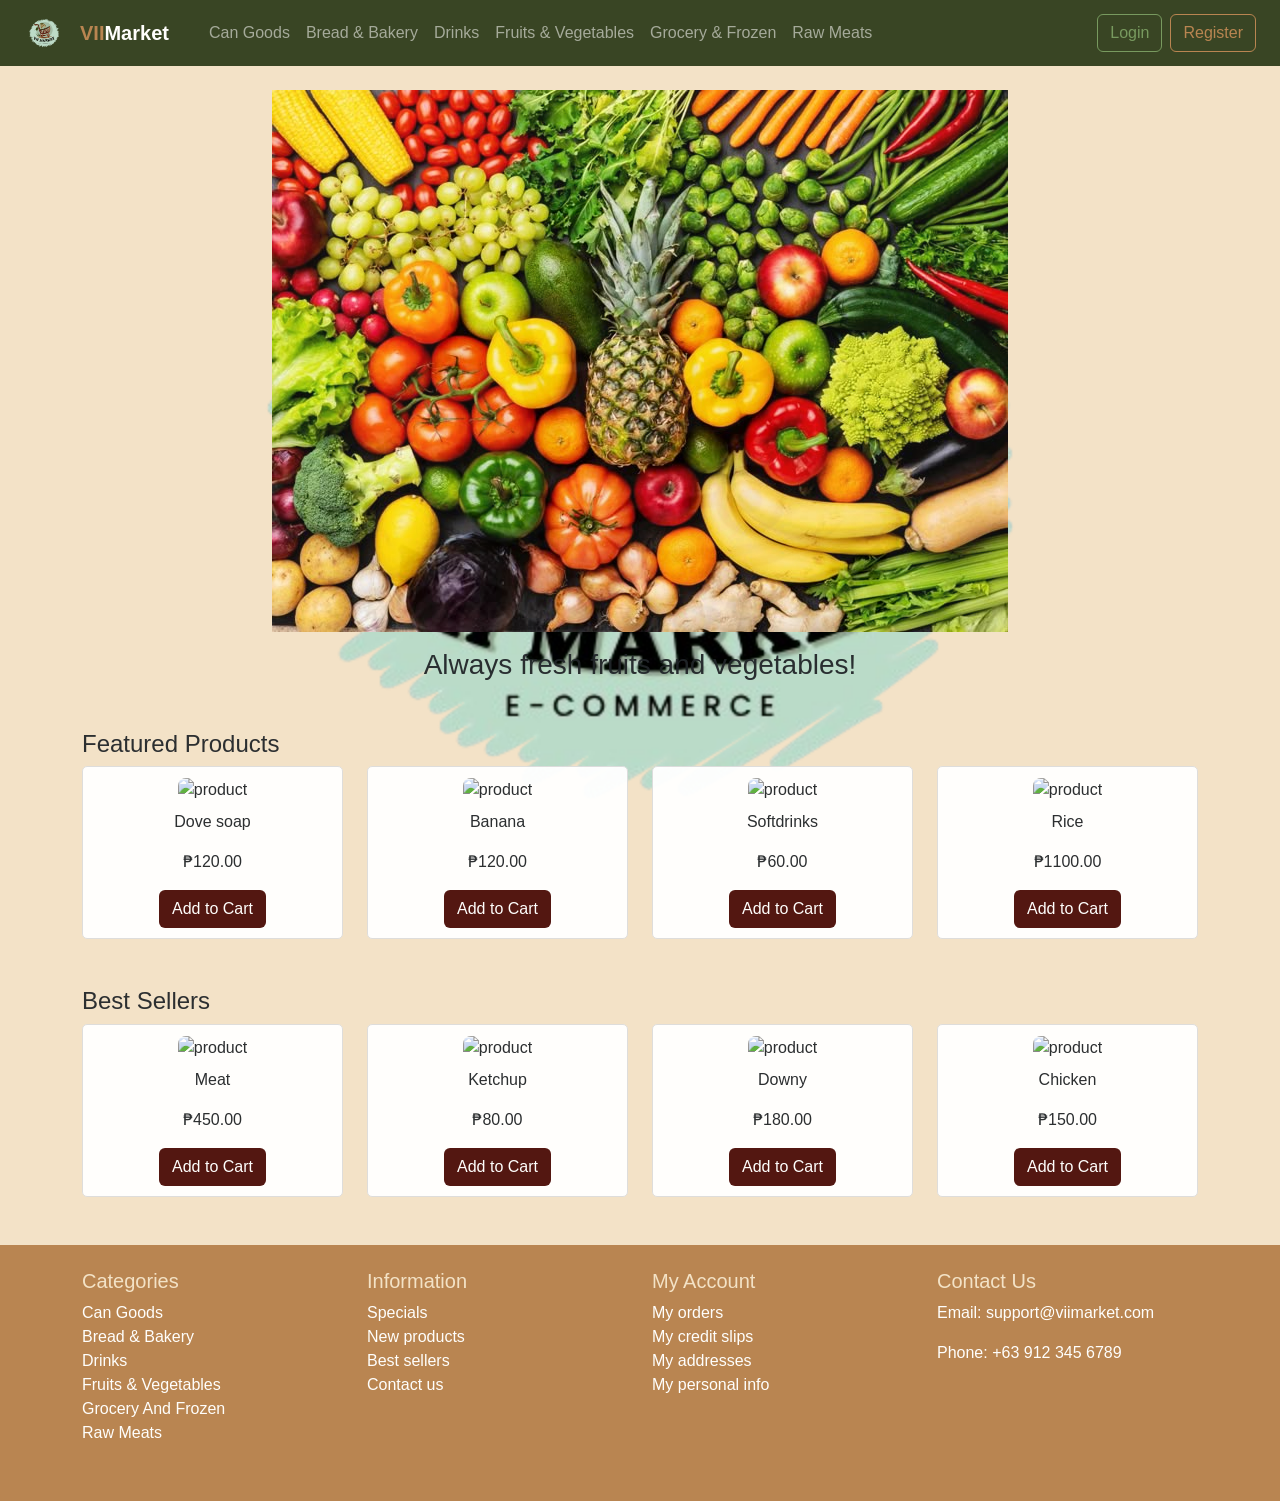
==== lab 1/Front/index.html @ cda34083 "market front end" ====
<!DOCTYPE html>
<html lang="en">
<head>
  <meta charset="UTF-8" />
  <meta name="viewport" content="width=device-width, initial-scale=1.0" />
  <title>SuperMarket</title>
  <link href="https://cdn.jsdelivr.net/npm/bootstrap@5.3.3/dist/css/bootstrap.min.css" rel="stylesheet">
<style>
  body {
  font-family: Arial, sans-serif;
  background-color: #F3E2C7;
  background-image: url('Product Image/logo.png');
  background-repeat: no-repeat;
  background-position: center;
  background-size: 1000px;
  background-attachment: fixed;
  opacity: 0.95;

  }

  .navbar {
    background-color: #2F3D1C; /* forest green */
  }

  .navbar-brand span {
    color: #B6804B; /* tan highlight */
  }

  .navbar-brand img {
  max-height: 40px;
  }

  .btn-cart {
    background-color: #4A0C08; /* deep maroon */
    color: white;
  }

  .btn-outline-light {
    border-color: #71965A;
    color: #71965A;
  }

  .btn-outline-light:hover {
    background-color: #71965A;
    color: white;
  }

  .btn-outline-warning {
    border-color: #B6804B;
    color: #B6804B;
  }

  .btn-outline-warning:hover {
    background-color: #B6804B;
    color: white;
  }

  footer {
    background-color: #B6804B; /* tan background */
    color: white;
  }

  .footer-title {
    color: #F3E2C7; /* beige for headers */
  }

  .product-card {
    background-color: white;
    border: 1px solid #ddd;
    border-radius: 5px;
    padding: 10px;
    text-align: center;
  }

  .product-card img {
    width: 200%;
    height: 250px;
    object-fit: cover;
    border-radius: 8px;
  }

  .product-card:hover {
    transform: scale(1.03);
    transition: 0.3s ease;
    box-shadow: 0 4px 12px rgba(0,0,0,0.1);
  }

  .btn-cart:hover {
    background-color: #B6804B;
    color: white;
  }
</style>
</head>
<body>

<!-- Navbar -->
<nav class="navbar navbar-expand-lg navbar-dark px-4">
  <a class="navbar-brand fw-bold d-flex align-items-center gap-2" href="index.html">
  <img src="Product Image/logo.png" alt="VII Market Logo" style="height: 40px;" />
  </a>
  <a class="navbar-brand fw-bold" href="index.html"><span>VII</span>Market</a>
  <button class="navbar-toggler" type="button" data-bs-toggle="collapse" data-bs-target="#navbarNav">
    <span class="navbar-toggler-icon"></span>
  </button>
  <div class="collapse navbar-collapse ms-3" id="navbarNav">
    <ul class="navbar-nav me-auto">
      <li class="nav-item"><a class="nav-link" href="can_goods.html">Can Goods</a></li>
      <li class="nav-item"><a class="nav-link" href="bread&bakery.html">Bread & Bakery</a></li>
      <li class="nav-item"><a class="nav-link" href="drinks.html">Drinks</a></li>
      <li class="nav-item"><a class="nav-link" href="fruits&vegetable.html">Fruits & Vegetables</a></li>
      <li class="nav-item"><a class="nav-link" href="Grocery&Frozen.html">Grocery & Frozen</a></li>
      <li class="nav-item"><a class="nav-link" href="RawMeat.html">Raw Meats</a></li>
    </ul>
    <button class="btn btn-outline-light me-2" data-bs-toggle="modal" data-bs-target="#loginModal">Login</button>
    <button class="btn btn-outline-warning" data-bs-toggle="modal" data-bs-target="#registerModal">Register</button>
  </div>
</nav>

<!-- Login Modal -->
<div class="modal fade" id="loginModal" tabindex="-1" aria-labelledby="loginModalLabel" aria-hidden="true">
  <div class="modal-dialog">
    <div class="modal-content">
      <div class="modal-header">
        <h5 class="modal-title" id="loginModalLabel">Login</h5>
        <button type="button" class="btn-close" data-bs-dismiss="modal" aria-label="Close"></button>
      </div>
      <div class="modal-body">
        <form action="login.php" method="POST">
          <div class="mb-3">
            <label for="loginEmail" class="form-label">Email address</label>
            <input type="email" class="form-control" id="loginEmail" required>
          </div>
          <div class="mb-3">
            <label for="loginPassword" class="form-label">Password</label>
            <input type="password" class="form-control" id="loginPassword" required>
          </div>
          <button type="submit" class="btn btn-success">Login</button>
        </form>
      </div>
    </div>
  </div>
</div>


<!-- Register Modal -->
<div class="modal fade" id="registerModal" tabindex="-1" aria-labelledby="registerModalLabel" aria-hidden="true">
  <div class="modal-dialog">
    <div class="modal-content">
      <div class="modal-header">
        <h5 class="modal-title" id="registerModalLabel">Register</h5>
        <button type="button" class="btn-close" data-bs-dismiss="modal" aria-label="Close"></button>
      </div>
      <div class="modal-body">
        <form action="register.php" method="POST">
          <div class="mb-3">
            <label for="registerName" class="form-label">Full Name</label>
            <input type="text" class="form-control" id="registerName" required>
          </div>
          <div class="mb-3">
            <label for="registerEmail" class="form-label">Email address</label>
            <input type="email" class="form-control" id="registerEmail" required>
          </div>
          <div class="mb-3">
            <label for="registerPassword" class="form-label">Password</label>
            <input type="password" class="form-control" id="registerPassword" required>
          </div>
          <button type="submit" class="btn btn-primary">Register</button>
        </form>
      </div>
    </div>
  </div>
</div>

<!-- Hero Banner -->
<div class="container mt-4">
  <div class="hero text-center">
    <img src="Product Image/background.jpg" alt="fresh vegetables">
    <h3 class="mt-3">Always fresh fruits and vegetables!</h3>
  </div>
</div>

<!-- Featured Products -->
<div class="container mt-5">
  <h4>Featured Products</h4>
  <div class="row">
    <div class="col-md-3">
      <div class="product-card">
        <img src="soap.png" class="img-fluid" alt="product">
        <p class="mt-2">Dove soap</p>
        <p class="mt-2">₱120.00 </p>
        <button class="btn btn-cart">Add to Cart</button>
      </div>
    </div>
    <div class="col-md-3">
      <div class="product-card">
        <img src="banana.png" class="img-fluid" alt="product">
        <p class="mt-2">Banana</p>
        <p>₱120.00</p>
        <button class="btn btn-cart">Add to Cart</button>
      </div>
    </div>
    <div class="col-md-3">
      <div class="product-card">
        <img src="softdrinks.png" class="img-fluid" alt="product">
        <p class="mt-2">Softdrinks</p>
        <p>₱60.00</p>
        <button class="btn btn-cart">Add to Cart</button>
      </div>
    </div>
    <div class="col-md-3">
      <div class="product-card">
        <img src="jasmine.png" class="img-fluid" alt="product">
        <p class="mt-2">Rice </p>
        <p>₱1100.00</p>
        <button class="btn btn-cart">Add to Cart</button>
      </div>
    </div>
  </div>
</div>

<!-- Best Sellers -->
<div class="container mt-5">
  <h4>Best Sellers</h4>
  <div class="row">
    <div class="col-md-3">
      <div class="product-card">
        <img src="Meat.png" class="img-fluid" alt="product">
        <p class="mt-2">Meat</p>
        <p>₱450.00</p>
        <button class="btn btn-cart">Add to Cart</button>
      </div>
    </div>
    <div class="col-md-3">
      <div class="product-card">
        <img src="Ketchup.png" class="img-fluid" alt="product">
        <p class="mt-2">Ketchup</p>
        <p>₱80.00</p>
        <button class="btn btn-cart">Add to Cart</button>
      </div>
    </div>
    <div class="col-md-3">
      <div class="product-card">
        <img src="Downy.png" class="img-fluid" alt="product">
        <p class="mt-2">Downy</p>
        <p>₱180.00</p>
        <button class="btn btn-cart">Add to Cart</button>
      </div>
    </div>
    <div class="col-md-3">
      <div class="product-card">
        <img src="siken.png" class="img-fluid" alt="product">
        <p class="mt-2">Chicken</p>
        <p>₱150.00</p>
        <button class="btn btn-cart">Add to Cart</button>
      </div>
    </div>
  </div>
</div>

<!-- Footer -->
<footer class="mt-5 py-4">
  <div class="container">
    <div class="row text-start text-white">
      <!-- Categories -->
      <div class="col-md-3 mb-3">
        <h5 class="footer-title">Categories</h5>
        <ul class="list-unstyled">
          <li><a href="can_goods.html" class="text-white text-decoration-none">Can Goods</a></li>
          <li><a href="bread&bakery.html" class="text-white text-decoration-none">Bread & Bakery</a></li>
          <li><a href="drinks.html" class="text-white text-decoration-none">Drinks</a></li>
          <li><a href="fruits&vegetable.html" class="text-white text-decoration-none">Fruits & Vegetables</a></li>
          <li><a href="Grocery&Frozen.html" class="text-white text-decoration-none">Grocery And Frozen</a></li>
          <li><a href="RawMeat.html" class="text-white text-decoration-none">Raw Meats</a></li>
        </ul>
      </div>

      <!-- Information -->
      <div class="col-md-3 mb-3">
        <h5 class="footer-title">Information</h5>
        <ul class="list-unstyled">
          <li><a href="#" class="text-white text-decoration-none">Specials</a></li>
          <li><a href="#" class="text-white text-decoration-none">New products</a></li>
          <li><a href="#" class="text-white text-decoration-none">Best sellers</a></li>
          <li><a href="#" class="text-white text-decoration-none">Contact us</a></li>
        </ul>
      </div>

      <!-- My Account -->
      <div class="col-md-3 mb-3">
        <h5 class="footer-title">My Account</h5>
        <ul class="list-unstyled">
          <li><a href="#" class="text-white text-decoration-none">My orders</a></li>
          <li><a href="#" class="text-white text-decoration-none">My credit slips</a></li>
          <li><a href="#" class="text-white text-decoration-none">My addresses</a></li>
          <li><a href="#" class="text-white text-decoration-none">My personal info</a></li>
        </ul>
      </div>

      <!-- Contact / Social -->
      <div class="col-md-3 mb-3">
        <h5 class="footer-title">Contact Us</h5>
        <p>Email: support@viimarket.com</p>
        <p>Phone: +63 912 345 6789</p>
        <div class="d-flex gap-2">
          <a href="#" class="text-white"><i class="bi bi-facebook"></i></a>
          <a href="#" class="text-white"><i class="bi bi-instagram"></i></a>
          <a href="#" class="text-white"><i class="bi bi-twitter-x"></i></a>
        </div>
      </div>
    </div>
  </div>
</footer>

<script src="https://cdn.jsdelivr.net/npm/bootstrap@5.3.3/dist/js/bootstrap.bundle.min.js"></script>
</body>
</html>
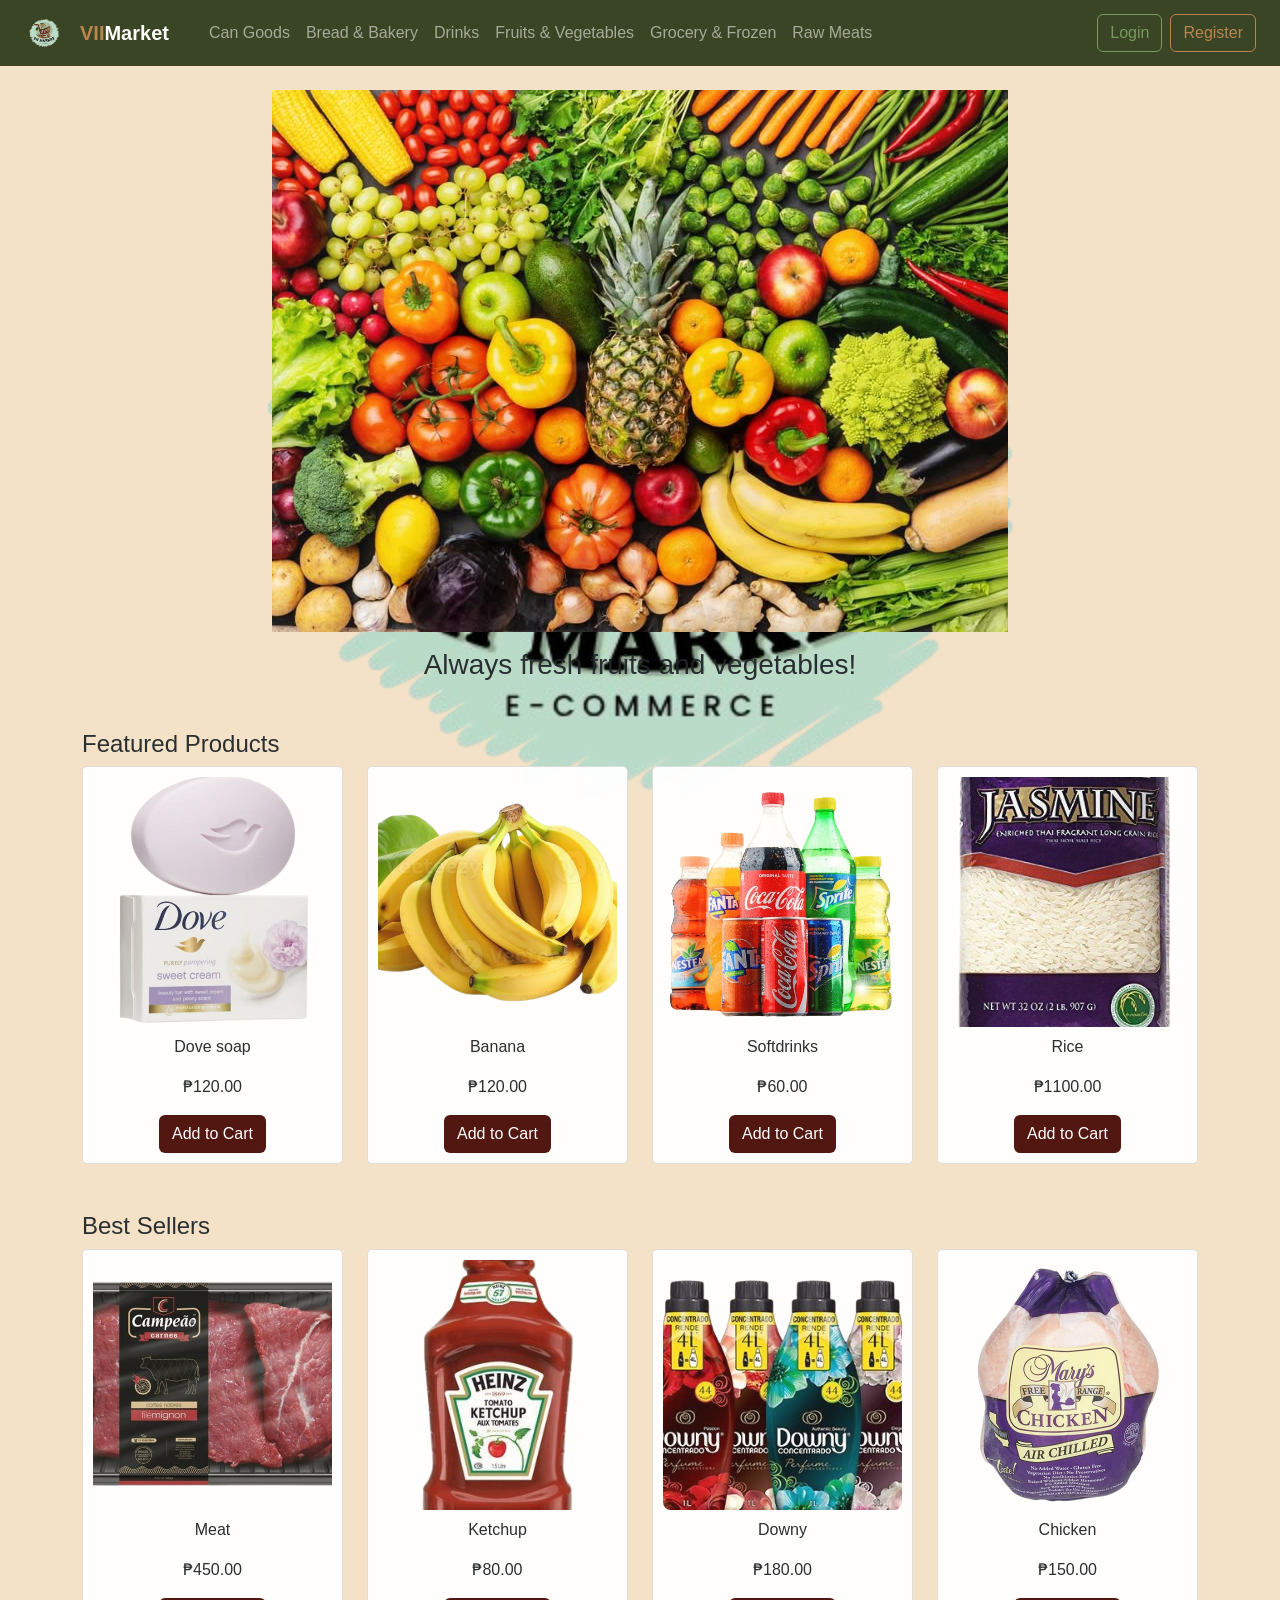
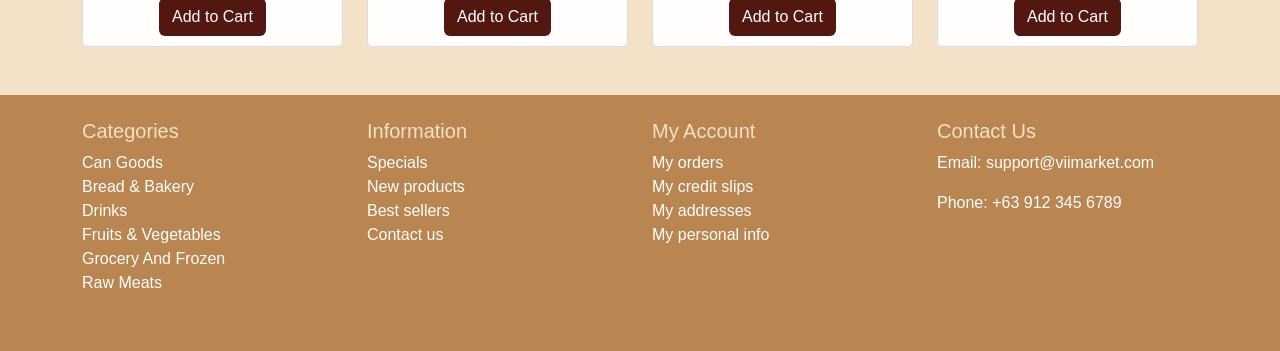
==== commit f7a6b36e: "updated index" ====
--- a/lab 1/Front/index.html
+++ b/lab 1/Front/index.html
@@ -6,6 +6,13 @@
   <title>SuperMarket</title>
   <link href="https://cdn.jsdelivr.net/npm/bootstrap@5.3.3/dist/css/bootstrap.min.css" rel="stylesheet">
 <style>
+  :root {
+  --color-cream: #f1ddbe;
+  --color-tan: #b5824a;
+  --color-green: #719a61;
+  --color-darkgreen: #2e3b14;
+  --color-maroon: #4b0c06;
+  }
   body {
   font-family: Arial, sans-serif;
   background-color: #F3E2C7;
@@ -17,7 +24,6 @@
   opacity: 0.95;
 
   }
-
   .navbar {
     background-color: #2F3D1C; /* forest green */
   }
@@ -88,6 +94,14 @@
   .btn-cart:hover {
     background-color: #B6804B;
     color: white;
+  }
+  #userWelcome {
+    display: none;
+    background-color: var(--color-tan);
+    color: white;
+    padding: 10px;
+    text-align: center;
+    font-weight: bold;
   }
 </style>
 </head>
@@ -117,59 +131,130 @@
 </nav>
 
 <!-- Login Modal -->
-<div class="modal fade" id="loginModal" tabindex="-1" aria-labelledby="loginModalLabel" aria-hidden="true">
+  <div class="modal fade" id="loginModal" tabindex="-1" aria-labelledby="loginModalLabel" aria-hidden="true">
+    <div class="modal-dialog">
+      <div class="modal-content">
+        <div class="modal-header">
+          <h5 class="modal-title" id="loginModalLabel">Login</h5>
+          <button type="button" class="btn-close" data-bs-dismiss="modal" aria-label="Close"></button>
+        </div>
+        <div class="modal-body">
+          <form id="loginForm">
+            <div class="mb-3">
+              <label for="loginEmail" class="form-label">Email address</label>
+              <input type="email" class="form-control" id="loginEmail" required>
+            </div>
+            <div class="mb-3">
+              <label for="loginPassword" class="form-label">Password</label>
+              <input type="password" class="form-control" id="loginPassword" required>
+            </div>
+            <button type="submit" class="btn btn-success w-100">Login</button>
+          </form>
+        </div>
+      </div>
+    </div>
+  </div>
+
+  <!-- Register Modal -->
+  <div class="modal fade" id="registerModal" tabindex="-1" aria-labelledby="registerModalLabel" aria-hidden="true">
+    <div class="modal-dialog">
+      <div class="modal-content">
+        <div class="modal-header">
+          <h5 class="modal-title" id="registerModalLabel">Register</h5>
+          <button type="button" class="btn-close" data-bs-dismiss="modal" aria-label="Close"></button>
+        </div>
+        <div class="modal-body">
+          <form>
+            <div class="mb-3">
+              <label for="registerName" class="form-label">Full Name</label>
+              <input type="text" class="form-control" id="registerName" required>
+            </div>
+            <div class="mb-3">
+              <label for="registerEmail" class="form-label">Email address</label>
+              <input type="email" class="form-control" id="registerEmail" required>
+            </div>
+            <div class="mb-3">
+              <label for="registerPassword" class="form-label">Password</label>
+              <input type="password" class="form-control" id="registerPassword" required>
+            </div>
+            <button type="submit" class="btn btn-primary w-100">Create Account</button>
+          </form>
+        </div>
+      </div>
+    </div>
+  </div>
+
+  <script src="https://cdn.jsdelivr.net/npm/bootstrap@5.3.3/dist/js/bootstrap.bundle.min.js"></script>
+
+  <script>
+    document.getElementById('loginForm').addEventListener('submit', function(e) {
+      e.preventDefault();
+      const email = document.getElementById('loginEmail').value;
+      const username = email.split('@')[0];
+      localStorage.setItem('smartUser', username);
+      document.getElementById('usernameDisplay').textContent = 'Hello, ' + username;
+      document.getElementById('userWelcome').textContent = 'Welcome back, ' + username + '!';
+      document.getElementById('userWelcome').style.display = 'block';
+      document.getElementById('authButtons').classList.add('d-none');
+      document.getElementById('userNav').classList.remove('d-none');
+      const modal = bootstrap.Modal.getInstance(document.getElementById('loginModal'));
+      modal.hide();
+    });
+
+    function logout() {
+      localStorage.removeItem('smartUser');
+      document.getElementById('userWelcome').style.display = 'none';
+      document.getElementById('authButtons').classList.remove('d-none');
+      document.getElementById('userNav').classList.add('d-none');
+    }
+
+    window.addEventListener('DOMContentLoaded', () => {
+      const user = localStorage.getItem('smartUser');
+      if (user) {
+        document.getElementById('usernameDisplay').textContent = 'Hello, ' + user;
+        document.getElementById('userWelcome').textContent = 'Welcome back, ' + user + '!';
+        document.getElementById('userWelcome').style.display = 'block';
+        document.getElementById('authButtons').classList.add('d-none');
+        document.getElementById('userNav').classList.remove('d-none');
+      }
+    });
+  </script>
+  <!-- Your original HTML remains unchanged above -->
+
+<!-- Checkout Modal -->
+<div class="modal fade" id="checkoutModal" tabindex="-1" aria-labelledby="checkoutModalLabel" aria-hidden="true">
   <div class="modal-dialog">
     <div class="modal-content">
       <div class="modal-header">
-        <h5 class="modal-title" id="loginModalLabel">Login</h5>
+        <h5 class="modal-title" id="checkoutModalLabel">Checkout</h5>
         <button type="button" class="btn-close" data-bs-dismiss="modal" aria-label="Close"></button>
       </div>
       <div class="modal-body">
-        <form action="login.php" method="POST">
+        <form id="checkoutForm">
           <div class="mb-3">
-            <label for="loginEmail" class="form-label">Email address</label>
-            <input type="email" class="form-control" id="loginEmail" required>
+            <label for="checkoutName" class="form-label">Full Name</label>
+            <input type="text" class="form-control" id="checkoutName" required>
           </div>
           <div class="mb-3">
-            <label for="loginPassword" class="form-label">Password</label>
-            <input type="password" class="form-control" id="loginPassword" required>
-          </div>
-          <button type="submit" class="btn btn-success">Login</button>
-        </form>
-      </div>
-    </div>
-  </div>
-</div>
-
-
-<!-- Register Modal -->
-<div class="modal fade" id="registerModal" tabindex="-1" aria-labelledby="registerModalLabel" aria-hidden="true">
-  <div class="modal-dialog">
-    <div class="modal-content">
-      <div class="modal-header">
-        <h5 class="modal-title" id="registerModalLabel">Register</h5>
-        <button type="button" class="btn-close" data-bs-dismiss="modal" aria-label="Close"></button>
-      </div>
-      <div class="modal-body">
-        <form action="register.php" method="POST">
-          <div class="mb-3">
-            <label for="registerName" class="form-label">Full Name</label>
-            <input type="text" class="form-control" id="registerName" required>
+            <label for="checkoutAddress" class="form-label">Shipping Address</label>
+            <textarea class="form-control" id="checkoutAddress" rows="3" required></textarea>
           </div>
           <div class="mb-3">
-            <label for="registerEmail" class="form-label">Email address</label>
-            <input type="email" class="form-control" id="registerEmail" required>
+            <label for="checkoutProduct" class="form-label">Product</label>
+            <input type="text" class="form-control" id="checkoutProduct" readonly>
           </div>
           <div class="mb-3">
-            <label for="registerPassword" class="form-label">Password</label>
-            <input type="password" class="form-control" id="registerPassword" required>
+            <label for="checkoutTotal" class="form-label">Total</label>
+            <input type="text" class="form-control" id="checkoutTotal" readonly>
           </div>
-          <button type="submit" class="btn btn-primary">Register</button>
+          <button type="submit" class="btn btn-success w-100">Place Order</button>
         </form>
       </div>
     </div>
   </div>
 </div>
+
+
 
 <!-- Hero Banner -->
 <div class="container mt-4">
@@ -185,7 +270,7 @@
   <div class="row">
     <div class="col-md-3">
       <div class="product-card">
-        <img src="soap.png" class="img-fluid" alt="product">
+        <img src="../Front/Product Image/soap.png" class="img-fluid" alt="product">
         <p class="mt-2">Dove soap</p>
         <p class="mt-2">₱120.00 </p>
         <button class="btn btn-cart">Add to Cart</button>
@@ -193,7 +278,7 @@
     </div>
     <div class="col-md-3">
       <div class="product-card">
-        <img src="banana.png" class="img-fluid" alt="product">
+        <img src="../Front/Product Image/banana.png" class="img-fluid" alt="product">
         <p class="mt-2">Banana</p>
         <p>₱120.00</p>
         <button class="btn btn-cart">Add to Cart</button>
@@ -201,7 +286,7 @@
     </div>
     <div class="col-md-3">
       <div class="product-card">
-        <img src="softdrinks.png" class="img-fluid" alt="product">
+        <img src="../Front/Product Image/softdrinks.png" class="img-fluid" alt="product">
         <p class="mt-2">Softdrinks</p>
         <p>₱60.00</p>
         <button class="btn btn-cart">Add to Cart</button>
@@ -209,7 +294,7 @@
     </div>
     <div class="col-md-3">
       <div class="product-card">
-        <img src="jasmine.png" class="img-fluid" alt="product">
+        <img src="../Front/Product Image/jasmine.png" class="img-fluid" alt="product">
         <p class="mt-2">Rice </p>
         <p>₱1100.00</p>
         <button class="btn btn-cart">Add to Cart</button>
@@ -224,7 +309,7 @@
   <div class="row">
     <div class="col-md-3">
       <div class="product-card">
-        <img src="Meat.png" class="img-fluid" alt="product">
+        <img src="../Front/Product Image/Meat.png" class="img-fluid" alt="product">
         <p class="mt-2">Meat</p>
         <p>₱450.00</p>
         <button class="btn btn-cart">Add to Cart</button>
@@ -232,7 +317,7 @@
     </div>
     <div class="col-md-3">
       <div class="product-card">
-        <img src="Ketchup.png" class="img-fluid" alt="product">
+        <img src="../Front/Product Image/Ketchup.png" class="img-fluid" alt="product">
         <p class="mt-2">Ketchup</p>
         <p>₱80.00</p>
         <button class="btn btn-cart">Add to Cart</button>
@@ -240,7 +325,7 @@
     </div>
     <div class="col-md-3">
       <div class="product-card">
-        <img src="Downy.png" class="img-fluid" alt="product">
+        <img src="../Front/Product Image/Downy.png" class="img-fluid" alt="product">
         <p class="mt-2">Downy</p>
         <p>₱180.00</p>
         <button class="btn btn-cart">Add to Cart</button>
@@ -248,7 +333,7 @@
     </div>
     <div class="col-md-3">
       <div class="product-card">
-        <img src="siken.png" class="img-fluid" alt="product">
+        <img src="../Front/Product Image/siken.png" class="img-fluid" alt="product">
         <p class="mt-2">Chicken</p>
         <p>₱150.00</p>
         <button class="btn btn-cart">Add to Cart</button>
@@ -310,7 +395,50 @@
     </div>
   </div>
 </footer>
-
+<script>
+  const addToCartButtons = document.querySelectorAll('.btn-cart');
+  addToCartButtons.forEach(button => {
+    button.addEventListener('click', function() {
+      const productCard = this.closest('.product-card');
+      const name = productCard.querySelector('p:nth-child(2)').textContent;
+      const price = productCard.querySelector('p:nth-child(3)').textContent;
+
+      document.getElementById('checkoutProduct').value = name;
+      document.getElementById('checkoutTotal').value = price;
+
+      const checkoutModal = new bootstrap.Modal(document.getElementById('checkoutModal'));
+      checkoutModal.show();
+    });
+  });
+
+document.addEventListener('DOMContentLoaded', () => {
+    const user = localStorage.getItem('smartUser');
+    const loginBtn = document.querySelector('[data-bs-target="#loginModal"]');
+    const registerBtn = document.querySelector('[data-bs-target="#registerModal"]');
+
+    if (user) {
+      const welcomeBar = document.createElement('div');
+      welcomeBar.id = 'userWelcome';
+      welcomeBar.textContent = 'Welcome back, ' + user + '!';
+      welcomeBar.style.display = 'block';
+      document.body.insertBefore(welcomeBar, document.body.firstChild);
+
+      if (loginBtn) loginBtn.style.display = 'none';
+      if (registerBtn) registerBtn.style.display = 'none';
+    }
+
+    const loginForm = document.getElementById('loginForm');
+    if (loginForm) {
+      loginForm.addEventListener('submit', function(e) {
+        e.preventDefault();
+        const email = document.getElementById('loginEmail').value;
+        const username = email.split('@')[0];
+        localStorage.setItem('smartUser', username);
+        location.reload();
+      });
+    }
+  });
+</script>
 <script src="https://cdn.jsdelivr.net/npm/bootstrap@5.3.3/dist/js/bootstrap.bundle.min.js"></script>
 </body>
 </html>
